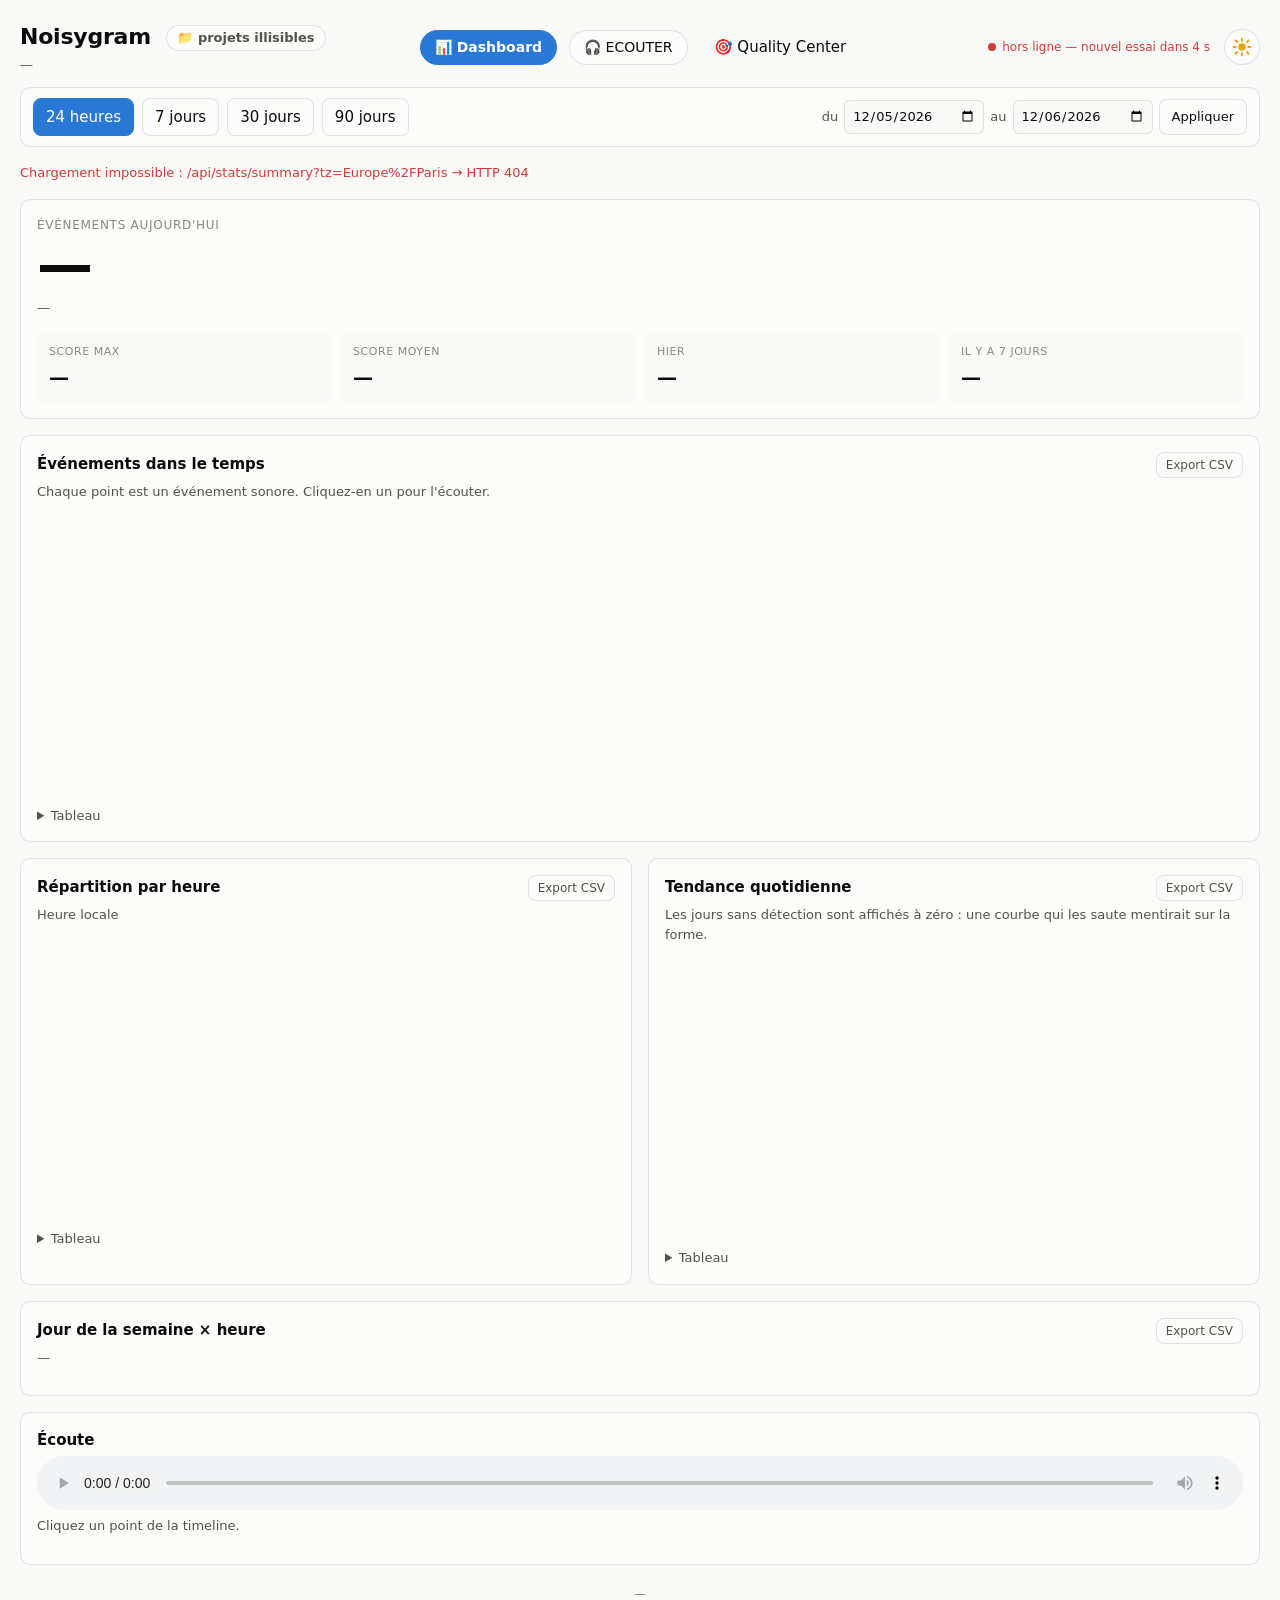
==== backend/static/dashboard/index.html @ 4a7345ee "fix(projets): le projet rejoint le titre, le bouton séparé disparaît Le libellé du bouton de la barr" ====
<!doctype html>
<html lang="fr">
<head>
<meta charset="utf-8">
<meta name="viewport" content="width=device-width, initial-scale=1">
<title>Noisygram — Dashboard</title>
<link rel="icon" type="image/svg+xml" href="data:image/svg+xml,%3Csvg xmlns='http://www.w3.org/2000/svg' viewBox='0 0 32 32'%3E%3Crect width='32' height='32' rx='6' fill='%232a78d6'/%3E%3Cpath d='M7 16v0m3-4v8m3-7v6m3-10v14m3-11v8m3-6v4m3-2v0' stroke='white' stroke-width='2.2' stroke-linecap='round'/%3E%3C/svg%3E">
<script>
  (function() {
    try {
      var p = new URLSearchParams(window.location.search).get('theme');
      var t = p || localStorage.getItem('noisygram.theme') || localStorage.getItem('aboigramme.theme');
      if (t) document.documentElement.dataset.theme = t;
    } catch (e) {}
  })();
</script>
<link rel="stylesheet" href="style.css?v=19">
</head>
<body>

<header>
  <div class="header-left">
    <h1>
      <a href="https://noisy.virtuaworld.org/dashboard/" class="titre-lien">Noisygram</a>
      <!-- Le projet courant vit DANS le titre, pas dans la barre de navigation.
           Il y était en bouton séparé, avec « Projet » comme texte de départ :
           le libellé ne devenait le vrai nom qu'à l'ouverture de la modale,
           donc la page changeait d'aspect après une simple visite. -->
      <button type="button" id="btn-projet" class="titre-projet"
              title="Changer de projet">📁 <span id="projet-courant">…</span></button>
    </h1>
    <p class="sub" id="header-sub">—</p>
  </div>
  <nav class="header-center">
    <span class="nav-item active" aria-current="page">📊 Dashboard</span>
    <!-- ⚠️ AUCUN lien vers la page du poste de terrain, et c'est une règle de
         sécurité, pas une question de goût : le nom d'hôte qui la sert doit
         rester privé et invisible depuis tout le site public. Un lien, même
         discret, suffit à le rendre découvrable — et c'est le seul des deux
         hôtes qui ne doit jamais l'être.

         Ce commentaire NE NOMME PAS cet hôte, délibérément : il se lit dans le
         source de cette page. Un test le vérifie (`static-wiring.test.js`,
         « aucune mention de l'hôte privé »), et il refusera aussi bien un lien
         qu'une simple phrase.

         Ne pas ajouter non plus de lien « relatif » vers /client/ : il
         viserait l'hôte de l'admin, qui répond 404 — un lien mort dirait
         simplement que la page existe ailleurs. -->
    <a href="https://noisy.virtuaworld.org/listen/" class="nav-item">🎧 ECOUTER</a>
    <button type="button" id="btn-qc" class="nav-item btn-qc" style="background:none;border:none;cursor:pointer;font:inherit;">🎯 Quality Center</button>
  </nav>
  <div class="header-right">
    <!-- Voyant d'actualisation. Le dashboard ne reçoit AUCUNE poussée du
         serveur : la capture et l'admin sont deux processus distincts qui ne
         partagent que la base, et les deux sites passent par un proxy. On
         interroge donc « quoi de neuf » à cadence courte — ce voyant dit où
         on en est, et le texte porte l'état en toutes lettres pour ne pas
         reposer sur la seule couleur. -->
    <span class="direct" id="direct" data-etat="attente" role="status" aria-live="polite">
      <span class="direct-dot" aria-hidden="true"></span>
      <span id="direct-texte">connexion…</span>
    </span>
    <button id="theme" type="button" class="btn-theme" title="Passer au mode sombre" aria-label="Passer au mode sombre">
      <svg class="icon-theme icon-sun" viewBox="0 0 24 24" width="20" height="20" fill="none" stroke="#e5a50a" stroke-width="2.2" stroke-linecap="round" stroke-linejoin="round">
        <circle cx="12" cy="12" r="4.5" fill="#e5a50a" stroke="none"/>
        <line x1="12" y1="2" x2="12" y2="4.5"/>
        <line x1="12" y1="19.5" x2="12" y2="22"/>
        <line x1="4.22" y1="4.22" x2="5.99" y2="5.99"/>
        <line x1="18.01" y1="18.01" x2="19.78" y2="19.78"/>
        <line x1="2" y1="12" x2="4.5" y2="12"/>
        <line x1="19.5" y1="12" x2="22" y2="12"/>
        <line x1="4.22" y1="19.78" x2="5.99" y2="18.01"/>
        <line x1="18.01" y1="5.99" x2="19.78" y2="4.22"/>
      </svg>
    </button>
  </div>
</header>

<main>
  <!-- UNE SEULE rangée de filtres, au-dessus de tout ce qu'elle porte. Des
       filtres par carte obligeraient à comparer des vues qui ne portent pas
       sur la même tranche de données. -->
  <section class="filters" role="group" aria-label="Période">
    <button type="button" data-range="24" class="active">24 heures</button>
    <button type="button" data-range="168">7 jours</button>
    <button type="button" data-range="720">30 jours</button>
    <button type="button" data-range="2160">90 jours</button>
    <label class="custom">
      du <input type="date" id="from"> au <input type="date" id="to">
      <button type="button" id="apply">Appliquer</button>
    </label>
  </section>

  <p class="status" id="status">Chargement…</p>

  <!-- Le chiffre héros. Une barre unique pour « événements du jour » serait un
       anti-pattern : le nombre EST le graphique. -->
  <section class="card hero">
    <p class="hero-label">Événements aujourd'hui</p>
    <p class="hero-number" id="hero">—</p>
    <p class="hero-sub" id="hero-sub">—</p>
    <div class="tiles">
      <div class="tile"><span class="tile-label">Score max</span><span class="tile-value" id="t-max">—</span></div>
      <div class="tile"><span class="tile-label">Score moyen</span><span class="tile-value" id="t-mean">—</span></div>
      <div class="tile"><span class="tile-label">Hier</span><span class="tile-value" id="t-prev">—</span></div>
      <div class="tile"><span class="tile-label">Il y a 7 jours</span><span class="tile-value" id="t-week">—</span></div>
    </div>
  </section>

  <section class="card card-wide">
    <div class="card-head">
      <h2>Événements dans le temps</h2>
      <button type="button" class="export" data-export="timeline">Export CSV</button>
    </div>
    <p class="card-sub">Chaque point est un événement sonore. Cliquez-en un pour l'écouter.</p>
    <div class="plot" id="wrap-timeline">
      <canvas id="timeline" aria-label="Score de chaque événement dans le temps"></canvas>
    </div>
    <p class="empty" id="empty-timeline" hidden>Aucun événement sur cette période.</p>
    <details><summary>Tableau</summary><div class="table-scroll"><table id="table-timeline"></table></div></details>
  </section>

  <section class="card">
    <div class="card-head">
      <h2>Répartition par heure</h2>
      <button type="button" class="export" data-export="histogram">Export CSV</button>
    </div>
    <p class="card-sub" id="sub-histogram">Heure locale</p>
    <div class="plot"><canvas id="histogram" aria-label="Nombre d'événements par heure"></canvas></div>
    <p class="empty" id="empty-histogram" hidden>Aucun événement sur cette période.</p>
    <details><summary>Tableau</summary><div class="table-scroll"><table id="table-histogram"></table></div></details>
  </section>

  <section class="card">
    <div class="card-head">
      <h2>Tendance quotidienne</h2>
      <button type="button" class="export" data-export="daily">Export CSV</button>
    </div>
    <p class="card-sub">Les jours sans détection sont affichés à zéro : une courbe qui les saute mentirait sur la forme.</p>
    <div class="plot"><canvas id="daily" aria-label="Nombre d'événements par jour"></canvas></div>
    <p class="empty" id="empty-daily" hidden>Aucune donnée sur cette période.</p>
    <details><summary>Tableau</summary><div class="table-scroll"><table id="table-daily"></table></div></details>
  </section>

  <section class="card card-wide">
    <div class="card-head">
      <h2>Jour de la semaine × heure</h2>
      <button type="button" class="export" data-export="heatmap">Export CSV</button>
    </div>
    <p class="card-sub" id="sub-heatmap">—</p>
    <!-- Une <table> et non un plugin de matrice : accessible par construction,
         elle double comme vue tableau, et elle évite une dépendance. -->
    <div class="table-scroll"><table class="heatmap" id="heatmap"></table></div>
  </section>

  <section class="card card-wide">
    <div class="card-head">
      <h2>Écoute</h2>
      <!-- Ce bouton est MASQUÉ au chargement et révélé par le clic sur un
           point : tant qu'on ne sait pas à quelle rafale appartient
           l'événement, il n'y a rien à annoncer. Il est écrit ici et non créé
           par dashboard.js parce qu'un .js est mis en cache quatre heures
           alors que ce fichier-ci ne l'est pas — un bouton fabriqué par le JS
           n'apparaîtrait pas, et un bouton présent mais non câblé serait un
           bouton mort qui a l'air vivant. -->
      <button type="button" id="rafale" hidden>Écouter toute la rafale</button>
      <button type="button" id="marquer-faux" class="btn-danger" hidden style="margin-left: 8px;">❌ Marquer comme faux</button>
    </div>
    <audio id="player" controls preload="none"></audio>
    <p class="card-sub" id="player-sub">Cliquez un point de la timeline.</p>
    <p class="card-sub" id="rafale-etat" hidden>—</p>
  </section>

  <dialog id="modal-qc" aria-labelledby="qc-titre">
    <div class="modale-boite">
      <header class="modale-tete">
        <h2 id="qc-titre">🎯 Quality Center — Contrôle Acoustique &amp; Calibrage</h2>
        <button type="button" id="qc-fermer" class="modale-croix" aria-label="Fermer">&times;</button>
      </header>

      <div class="qc-grid-container">
        <!-- Colonne Gauche : Grille de seuils par durée -->
        <section class="qc-panel">
          <h3 class="qc-panel-title">
            <span>Seuils requis par durée</span>
            <span class="qc-badge-status" id="qc-service-status">QC Actif</span>
          </h3>
          <p class="card-sub" style="margin: 0 0 8px;">
            Similarité minimale (%) exigée contre la référence acoustique selon la durée du son.
          </p>

          <div class="table-scroll" style="max-height: 380px;">
            <table class="qc-thresholds-table">
              <thead>
                <tr>
                  <th>Tranche de durée</th>
                  <th style="text-align:right;">Seuil (%)</th>
                </tr>
              </thead>
              <tbody id="qc-seuils-corps">
                <!-- Rempli dynamiquement -->
              </tbody>
            </table>
          </div>

          <div style="display:flex; align-items:center; justify-content:space-between; margin-top:10px;">
            <button type="button" id="qc-sauver-seuils" class="btn-primary">Enregistrer les seuils</button>
            <span id="qc-statut-seuils" class="card-sub" style="margin:0;"></span>
          </div>
        </section>

        <!-- Colonne Droite : Échantillons de référence & candidats (Onglets) -->
        <section class="qc-panel">
          <div class="qc-tabs-bar" role="tablist" aria-label="Gestion des références acoustiques">
            <button type="button" id="qc-tab-candidats" class="qc-tab-btn active" role="tab" aria-selected="true">
              <span>🎯 Candidats YAMNet</span>
              <span class="qc-tab-badge" id="qc-candidats-count">0</span>
            </button>
            <button type="button" id="qc-tab-bestof" class="qc-tab-btn" role="tab" aria-selected="false">
              <span>⭐ Best-of Références</span>
              <span class="qc-tab-badge qc-badge-gold" id="qc-bestof-count">0</span>
            </button>
            <span class="qc-badge-ref" id="qc-ref-count" hidden>1 active</span>
          </div>

          <audio id="qc-player" controls preload="none" style="width: 100%; margin-bottom: 4px;"></audio>
          <p class="card-sub" id="qc-player-sub" style="margin: 0 0 6px;">Cliquez ▶ pour écouter.</p>

          <!-- Onglet 1 : Candidats YAMNet -->
          <div id="qc-vue-candidats" class="qc-tab-content">
            <p class="card-sub" style="margin: 0 0 8px;">
              Les candidats YAMNet et leurs extraits au Best-of :
            </p>
            <div class="table-scroll" style="max-height: 320px; overflow-y: auto;">
              <table id="qc-table-candidats" class="qc-candidates-table">
                <thead>
                  <tr>
                    <th style="width: 32px;"></th>
                    <th>N°</th>
                    <th>Quand</th>
                    <th>Durée</th>
                    <th>Score QC</th>
                    <th style="width: 70px; text-align: center;">Extraits</th>
                    <th style="width: 70px; text-align: right;"></th>
                  </tr>
                </thead>
                <tbody id="qc-candidats-corps">
                  <!-- Rempli dynamiquement -->
                </tbody>
              </table>
            </div>
          </div>

          <!-- Onglet 2 : Catalogue Best-of Références -->
          <div id="qc-vue-bestof" class="qc-tab-content" hidden>
            <div style="display:flex; justify-content:space-between; align-items:center; margin-bottom: 6px;">
              <p class="card-sub" style="margin: 0;">
                Extraits nets actifs (avec <code>reference.wav</code> de base) :
              </p>
              <button type="button" id="qc-rebuild-btn" class="btn-primary" style="padding: 3px 10px; font-size: 11px;">Reconstruire</button>
            </div>
            <div class="table-scroll" style="max-height: 320px; overflow-y: auto;">
              <table id="qc-table-bestof" class="qc-candidates-table">
                <thead>
                  <tr>
                    <th style="width: 32px;"></th>
                    <th>Source</th>
                    <th>Intervalle</th>
                    <th>Durée</th>
                    <th>Son / Score</th>
                    <th style="width: 44px; text-align: center;"></th>
                  </tr>
                </thead>
                <tbody id="qc-bestof-corps">
                  <!-- Rempli dynamiquement -->
                </tbody>
              </table>
            </div>
            <p class="empty" id="qc-bestof-vide" hidden>Aucun extrait fin sélectionné pour l'instant.</p>
          </div>
        </section>
      </div>

      <footer class="modale-pied">
        <span class="card-sub" id="qc-footer-info">Microservice QC : comparaison d'empreintes acoustiques YAMNet (1024-d).</span>
      </footer>
    </div>
  </dialog>
</main>

<footer>
  <p id="footer-info">—</p>
</footer>

<!-- Modale Projet. Un `<dialog>` natif, comme le Quality Center : Échap, piège
     de focus et inertie de l'arrière-plan sans une ligne de JavaScript.

     ⚠️ VOIR et SURVEILLER sont deux gestes distincts : consulter un projet
     bascule la vue instantanément, l'activer change ce que la CAPTURE
     surveille et exige un redémarrage (l'Interpreter LiteRT n'est pas
     thread-safe). -->
<dialog id="projet" aria-labelledby="projet-titre">
  <div class="modale-boite">
    <header class="modale-tete">
      <h2 id="projet-titre">📁 Projets</h2>
      <button type="button" id="projet-fermer" class="modale-croix" aria-label="Fermer">&times;</button>
    </header>
    <div class="projet-corps" id="projet-corps"></div>
    <footer class="modale-pied">
      <p class="card-sub" id="projet-note" hidden></p>
      <button type="button" id="projet-nouveau">Nouveau projet</button>
      <button type="button" id="projet-retour" hidden>Retour</button>
    </footer>
  </div>
</dialog>

<script src="/vendor/chart.umd.min.js"></script>
<script src="dashboard.js?v=24"></script>
</body>
</html>
---- backend/static/dashboard/style.css ----
/* Noisygram — dashboard.
 *
 * Les valeurs sombres sont déclarées DEUX FOIS, volontairement :
 *   • sous la requête média, pour suivre le réglage du système ;
 *   • sous [data-theme="dark"], pour que le bouton gagne.
 * Le garde `:where(:not([data-theme="light"]))` permet à un choix « clair »
 * de battre un système en sombre. Une seule des deux portées donnerait un
 * thème qui ne se laisse pas contredire.
 *
 * Aucune couleur codée en dur dans le JS : les canvas relisent ces variables.
 */

:root {
  color-scheme: light;

  --plane:    #f9f9f7;
  --surface:  #fcfcfb;
  --ink:      #0b0b0b;
  --ink-2:    #52514e;
  --muted:    #898781;
  --grid:     #e1e0d9;
  --axis:     #c3c2b7;
  --border:   rgba(11, 11, 11, 0.10);

  --series:   #2a78d6;
  --accent:   #2a78d6;
  --danger:   #d03b3b;
  --warn:     #8a5a00;

  /* Rampe séquentielle, UNE SEULE teinte, du plus proche du fond (1) au plus
     soutenu (6). Jamais d'arc-en-ciel : il n'encode aucune magnitude. */
  --seq-1: #cde2fb;
  --seq-2: #9ec5f4;
  --seq-3: #6da7ec;
  --seq-4: #3987e5;
  --seq-5: #256abf;
  --seq-6: #104281;

  --radius: 10px;
  --mono: ui-monospace, SFMono-Regular, "SF Mono", Menlo, Consolas, monospace;
}

@media (prefers-color-scheme: dark) {
  :root:where(:not([data-theme="light"])) {
    color-scheme: dark;
    --plane:   #0d0d0d;
    --surface: #1a1a19;
    --ink:     #ffffff;
    --ink-2:   #c3c2b7;
    --muted:   #898781;
    --grid:    #2c2c2a;
    --axis:    #383835;
    --border:  rgba(255, 255, 255, 0.10);
    --series:  #3987e5;
    --accent:  #3987e5;
    --danger:  #e66767;
    --warn:    #d8a94a;
    /* La rampe s'INVERSE : sur fond sombre, « proche de zéro » doit être
       proche du fond, donc sombre. Ce n'est pas un Flip automatique du clair,
       c'est un jeu d'étapes choisi pour cette surface. */
    --seq-1: #184f95;
    --seq-2: #256abf;
    --seq-3: #3987e5;
    --seq-4: #6da7ec;
    --seq-5: #9ec5f4;
    --seq-6: #cde2fb;
  }
}

:root[data-theme="dark"] {
  color-scheme: dark;
  --plane:   #0d0d0d;
  --surface: #1a1a19;
  --ink:     #ffffff;
  --ink-2:   #c3c2b7;
  --muted:   #898781;
  --grid:    #2c2c2a;
  --axis:    #383835;
  --border:  rgba(255, 255, 255, 0.10);
  --series:  #3987e5;
  --accent:  #3987e5;
  --danger:  #e66767;
  --warn:    #d8a94a;
  --seq-1: #184f95;
  --seq-2: #256abf;
  --seq-3: #3987e5;
  --seq-4: #6da7ec;
  --seq-5: #9ec5f4;
  --seq-6: #cde2fb;
}

* { box-sizing: border-box; }

body {
  margin: 0;
  padding: 0 20px 48px;
  background: var(--plane);
  color: var(--ink);
  font: 15px/1.5 system-ui, -apple-system, "Segoe UI", Roboto, sans-serif;
  width: 100%;
}

header {
  width: 100%;
  margin: 0;
  padding: 20px 0 12px;
  display: flex;
  align-items: center;
  justify-content: space-between;
  gap: 16px;
}

.header-left {
  display: flex;
  flex-direction: column;
  flex: 1;
  min-width: 0;
}

.header-center {
  display: flex;
  align-items: center;
  justify-content: center;
  gap: 12px;
  flex: 0 0 auto;
}

.header-right {
  display: flex;
  align-items: center;
  justify-content: flex-end;
  gap: 14px;
  flex: 1;
}

.nav-item {
  display: inline-flex;
  align-items: center;
  gap: 8px;
  font-size: 14px;
  font-weight: 500;
  text-decoration: none;
  color: var(--ink);
  padding: 6px 14px;
  border-radius: 20px;
  background: var(--surface);
  border: 1px solid var(--border);
  transition: all 0.15s ease;
}
.nav-item:hover {
  border-color: var(--accent);
  color: var(--accent);
  text-decoration: none;
}
.nav-item.active {
  background: var(--accent);
  border-color: var(--accent);
  color: #ffffff;
  font-weight: 600;
}

@media (max-width: 768px) {
  header {
    flex-wrap: wrap;
  }
  .header-left { order: 1; flex: 1 1 auto; }
  .header-right { order: 2; flex: 0 0 auto; }
  .header-center { order: 3; width: 100%; margin-top: 8px; justify-content: center; }
}

h1 { margin: 0; font-size: 22px; letter-spacing: -0.01em; }
h1 a { color: inherit; text-decoration: none; }
h1 a:hover { color: var(--accent); }
h2 { margin: 0 0 4px; font-size: 15px; font-weight: 600; }
.sub { margin: 2px 0 0; color: var(--ink-2); font-size: 13px; }

button {
  font: inherit;
  color: var(--ink);
  background: var(--surface);
  border: 1px solid var(--border);
  border-radius: 8px;
  padding: 7px 12px;
  cursor: pointer;
}
button:hover { border-color: var(--axis); }
button.active { background: var(--accent); border-color: var(--accent); color: #fff; }

button#theme, .btn-theme {
  width: 36px;
  height: 36px;
  min-width: 36px;
  min-height: 36px;
  border-radius: 50%;
  display: inline-flex;
  align-items: center;
  justify-content: center;
  padding: 0;
  cursor: pointer;
  background: var(--surface);
  border: 1px solid var(--border);
  color: var(--ink);
  transition: background 0.15s ease, border-color 0.15s ease, transform 0.1s ease;
  flex-shrink: 0;
}
button#theme:hover, .btn-theme:hover {
  border-color: var(--accent);
  background: var(--plane);
}
button#theme:active, .btn-theme:active {
  transform: scale(0.94);
}
.icon-theme {
  display: block;
  pointer-events: none;
}

main { width: 100%; margin: 0; display: grid; gap: 16px; }

@media (min-width: 1100px) {
  main {
    grid-template-columns: 1fr 1fr;
  }
  .filters, .status, .hero, .card-wide {
    grid-column: 1 / -1;
  }
}

/* --------------------------------------------------------------- filtres */

.filters {
  display: flex; flex-wrap: wrap; align-items: center; gap: 8px;
  padding: 10px 12px;
  background: var(--surface);
  border: 1px solid var(--border);
  border-radius: var(--radius);
}
.custom { display: flex; align-items: center; gap: 6px; margin-left: auto;
          color: var(--ink-2); font-size: 13px; }
.custom input {
  font: inherit; font-size: 13px; color: var(--ink);
  background: var(--plane); border: 1px solid var(--border);
  border-radius: 6px; padding: 5px 7px;
}

.status { margin: 0; font-size: 13px; color: var(--ink-2); }
.status--error { color: var(--danger); }

/* ----------------------------------------------------------------- cartes */

.card {
  background: var(--surface);
  border: 1px solid var(--border);
  border-radius: var(--radius);
  padding: 16px;
  transition: opacity 140ms ease;
}
.card-sub { margin: 0 0 12px; font-size: 13px; color: var(--ink-2); }

/* Titre à gauche, export CSV à droite, alignés sur la ligne de base : le
   bouton est un accessoire du titre, il ne doit pas créer sa propre ligne. */
.card-head {
  display: flex;
  align-items: baseline;
  justify-content: space-between;
  gap: 12px;
  margin: 0 0 4px;
}
.card-head h2 { margin: 0; }
button.export { padding: 3px 9px; font-size: 12px; color: var(--ink-2); }
button.export:hover { color: var(--ink); }

/* -------------------------------------------------------- actualisation */

/* Le voyant d'actualisation. Comme les pastilles de la page de capture : un
   point coloré ET un texte. La couleur seule serait illisible pour un
   daltonien et ambiguë sur une capture d'écran. */
.direct {
  display: inline-flex;
  align-items: center;
  gap: 6px;
  font-size: 12px;
  color: var(--ink-2);
  white-space: nowrap;
}
.direct-dot {
  width: 8px;
  height: 8px;
  border-radius: 50%;
  background: var(--muted);
  flex: none;
}
.direct[data-etat="direct"] .direct-dot,
.direct[data-etat="nouveau"] .direct-dot { background: var(--accent); }
.direct[data-etat="erreur"] { color: var(--danger); }
.direct[data-etat="erreur"] .direct-dot { background: var(--danger); }
.direct[data-etat="pause"] { color: var(--muted); }

/* Deux pulsations à l'arrivée d'un événement : assez pour attirer l'œil,
   assez court pour ne pas clignoter en permanence un soir d'événements. */
@media (prefers-reduced-motion: no-preference) {
  .direct[data-etat="nouveau"] .direct-dot { animation: direct-pouls 700ms ease-out 2; }
}
@keyframes direct-pouls {
  from { box-shadow: 0 0 0 0 var(--accent); }
  to   { box-shadow: 0 0 0 7px transparent; }
}

/* Pas de squelette au rechargement : on garde le rendu précédent, simplement
   en retrait. Un squelette ferait sauter la mise en page à chaque filtre. */
body[data-loading="oui"] .card { opacity: 0.55; }

/* Le chiffre héros. Chiffres PROPORTIONNELS : tabular-nums à cette taille fait
   paraître « 121 » distendu. tabular-nums est réservé aux colonnes qui doivent
   s'aligner verticalement (tableaux, graduations). */
.hero-label { margin: 0; font-size: 12px; text-transform: uppercase;
              letter-spacing: 0.06em; color: var(--muted); }
.hero-number { margin: 2px 0 0; font-size: 56px; font-weight: 600; line-height: 1.05; }
.hero-sub { margin: 4px 0 16px; font-size: 13px; color: var(--ink-2); }

.tiles { display: grid; grid-template-columns: repeat(auto-fit, minmax(120px, 1fr)); gap: 10px; }
.tile {
  display: flex; flex-direction: column; gap: 2px;
  padding: 10px 12px; background: var(--plane); border-radius: 8px;
}
.tile-label { font-size: 11px; text-transform: uppercase;
              letter-spacing: 0.05em; color: var(--muted); }
.tile-value { font-size: 20px; font-weight: 600; }

/* -------------------------------------------------------------- graphiques */

/* La hauteur inclut la bande des étiquettes de l'axe : trop juste, la carte
   se doterait d'une barre de défilement interne pour deux malheureux pixels. */
.plot { position: relative; height: 280px; }
.plot canvas { width: 100% !important; height: 100% !important; }

.empty {
  margin: 0; padding: 32px 12px; text-align: center;
  color: var(--muted); font-size: 14px;
  border: 1px dashed var(--axis); border-radius: 8px;
}

/* --------------------------------------------------------------- tableaux */

details { margin-top: 12px; }
summary { cursor: pointer; font-size: 13px; color: var(--ink-2); }
summary:hover { color: var(--ink); }
.table-scroll { overflow-x: auto; margin-top: 8px; }

table { border-collapse: collapse; width: 100%; font-size: 13px; }
th, td { padding: 4px 8px; text-align: right; border-bottom: 1px solid var(--grid); }
thead th { color: var(--muted); font-weight: 600; font-size: 11px;
           text-transform: uppercase; letter-spacing: 0.04em; }
tbody th { text-align: left; font-weight: 500; }
/* tabular-nums ICI, et pas sur le chiffre héros : ces colonnes doivent
   s'aligner verticalement. */
tbody td, thead th { font-variant-numeric: tabular-nums; }
tbody tr:last-child th, tbody tr:last-child td { border-bottom: none; }

button.lien {
  border: none; background: none; padding: 0;
  color: var(--accent); text-decoration: underline; font-size: 13px;
}

.th-play, .td-play {
  width: 36px;
  min-width: 36px;
  max-width: 44px;
  padding-left: 8px;
  padding-right: 2px;
  text-align: center;
}

.btn-play-row {
  display: inline-flex;
  align-items: center;
  justify-content: center;
  width: 24px;
  height: 24px;
  min-width: 24px;
  min-height: 24px;
  padding: 0;
  border-radius: 50%;
  background: var(--surface);
  border: 1px solid var(--border);
  color: #22c55e;
  cursor: pointer;
  transition: all 0.15s ease;
  flex-shrink: 0;
}

.btn-play-row:hover {
  background: #22c55e;
  color: #fff;
  border-color: #22c55e;
  transform: scale(1.12);
}

.btn-play-row.en-lecture {
  background: #22c55e;
  color: #fff;
  border-color: #22c55e;
  box-shadow: 0 0 0 3px rgba(34, 197, 94, 0.3);
}

.btn-play-row svg {
  display: block;
  pointer-events: none;
}

#table-timeline tr {
  cursor: pointer;
  transition: background 0.12s ease;
}

#table-timeline tr:hover {
  background: var(--plane);
}

#table-timeline tr.ligne-en-lecture {
  background: rgba(34, 197, 94, 0.18) !important;
  box-shadow: inset 4px 0 0 #22c55e;
}

/* ---------------------------------------------------------------- heatmap */

.heatmap { font-size: 12px; }
.heatmap th, .heatmap td {
  text-align: center; padding: 3px 5px;
  border-bottom: 1px solid transparent;
  font-variant-numeric: tabular-nums;
}
.heatmap thead th { font-size: 10px; }
.heatmap tbody th { text-align: left; white-space: nowrap; padding-right: 10px; }
.heatmap td { border-radius: 3px; min-width: 22px; }
.heatmap .total { font-weight: 600; padding-left: 10px; color: var(--ink-2); }

.sr-only {
  position: absolute; width: 1px; height: 1px; padding: 0; margin: -1px;
  overflow: hidden; clip: rect(0, 0, 0, 0); white-space: nowrap; border: 0;
}

audio { width: 100%; }

footer { width: 100%; margin: 20px auto 0; text-align: center; }
footer p { margin: 0; font-size: 12px; color: var(--muted); }

@media (prefers-reduced-motion: reduce) {
  * { transition: none !important; animation: none !important; }
}

/* ------------------------------------------------------------- Quality Center & Modale */

dialog#modal-qc {
  padding: 0;
  border: 1px solid var(--border);
  border-radius: var(--radius);
  background: var(--surface);
  color: var(--ink);
  width: min(1300px, 95vw);
  max-height: 88vh;
  box-shadow: 0 18px 48px rgba(0, 0, 0, 0.35);
}

dialog#modal-qc::backdrop {
  background: rgba(0, 0, 0, 0.45);
  backdrop-filter: blur(2px);
}

.modale-boite {
  display: flex;
  flex-direction: column;
  gap: 12px;
  padding: 18px 20px 16px;
  max-height: 88vh;
  overflow-y: auto;
}

.modale-tete {
  display: flex;
  align-items: center;
  gap: 12px;
  margin: 0;
}

.modale-tete h2 {
  margin: 0;
  margin-right: auto;
  font-size: 17px;
}

.modale-croix {
  flex: none;
  width: 32px;
  height: 32px;
  padding: 0;
  font-size: 20px;
  line-height: 1;
  color: var(--ink-2);
  background: transparent;
  border: 1px solid var(--border);
  border-radius: 8px;
  cursor: pointer;
}

.modale-croix:hover {
  border-color: var(--danger);
  color: var(--danger);
}

.modale-pied {
  display: flex;
  flex-wrap: wrap;
  align-items: center;
  gap: 12px;
  padding-top: 12px;
  border-top: 1px solid var(--border);
}

.qc-grid-container {
  display: grid;
  grid-template-columns: 360px 1fr;
  gap: 20px;
  min-height: 380px;
}

@media (max-width: 900px) {
  .qc-grid-container {
    grid-template-columns: 1fr;
  }
}

.qc-panel {
  display: flex;
  flex-direction: column;
  gap: 10px;
  background: var(--plane);
  border: 1px solid var(--border);
  border-radius: var(--radius);
  padding: 14px;
}

.qc-panel-title {
  font-size: 15px;
  font-weight: 600;
  margin: 0;
  color: var(--ink);
  display: flex;
  align-items: center;
  justify-content: space-between;
}

.qc-thresholds-table {
  width: 100%;
  border-collapse: collapse;
  font-size: 13px;
}

.qc-thresholds-table th,
.qc-thresholds-table td {
  padding: 6px 8px;
  border-bottom: 1px solid var(--border);
}

.qc-input-thresh {
  width: 60px;
  padding: 4px 6px;
  font: inherit;
  font-size: 13px;
  background: var(--surface);
  color: var(--ink);
  border: 1px solid var(--border);
  border-radius: 4px;
  text-align: right;
}

.qc-badge-ref {
  display: inline-block;
  padding: 2px 8px;
  border-radius: 4px;
  font-size: 11px;
  font-weight: 600;
  background: color-mix(in srgb, var(--series) 18%, transparent);
  color: var(--series);
}

.qc-badge-status {
  display: inline-block;
  padding: 2px 8px;
  border-radius: 4px;
  font-size: 11px;
  font-weight: 600;
  background: color-mix(in srgb, #22c55e 18%, transparent);
  color: #22c55e;
}

.btn-primary {
  background: var(--series);
  color: #fff;
  border: 1px solid var(--series);
  border-radius: 6px;
  font-size: 13px;
  padding: 6px 12px;
  cursor: pointer;
  transition: all 0.15s ease;
}

.btn-primary:hover {
  filter: brightness(1.1);
}

.btn-danger {
  background: color-mix(in srgb, var(--danger) 14%, transparent);
  color: var(--danger);
  border: 1px solid color-mix(in srgb, var(--danger) 30%, transparent);
  padding: 3px 8px;
  border-radius: 6px;
  font-size: 12px;
  cursor: pointer;
  transition: all 0.15s ease;
}

.btn-danger:hover {
  background: var(--danger);
  color: #fff;
}

.btn-qc {
  transition: opacity 0.15s ease;
}

.btn-qc:hover {
  opacity: 0.8;
}

.qc-candidates-table {
  width: 100%;
  border-collapse: collapse;
}

.qc-candidates-table th,
.qc-candidates-table td {
  padding: 6px 8px;
  border-bottom: 1px solid var(--border);
  text-align: left;
}

.qc-candidates-table tr:hover {
  background: var(--surface);
}

.qc-candidates-table tr.row-ref {
  background: color-mix(in srgb, var(--series) 8%, transparent);
}

/* QC Tabs */
.qc-tabs-bar {
  display: flex;
  align-items: center;
  gap: 8px;
  border-bottom: 1px solid var(--border);
  padding-bottom: 6px;
  margin-bottom: 8px;
}

.qc-tab-btn {
  display: inline-flex;
  align-items: center;
  gap: 6px;
  background: transparent;
  border: 1px solid transparent;
  border-radius: 6px;
  padding: 5px 10px;
  font: inherit;
  font-size: 13px;
  font-weight: 500;
  color: var(--ink-2);
  cursor: pointer;
  transition: all 0.15s ease;
}

.qc-tab-btn:hover {
  color: var(--ink);
  background: var(--surface);
}

.qc-tab-btn.active {
  color: var(--ink);
  background: var(--surface);
  border-color: var(--border);
  font-weight: 600;
  box-shadow: 0 1px 3px rgba(0, 0, 0, 0.08);
}

.qc-tab-badge {
  display: inline-block;
  font-size: 11px;
  padding: 1px 6px;
  border-radius: 10px;
  background: var(--plane);
  border: 1px solid var(--border);
}

.qc-badge-gold {
  background: color-mix(in srgb, #eab308 18%, transparent);
  color: #ca8a04;
  border-color: color-mix(in srgb, #eab308 30%, transparent);
}

.btn-analyser-qc {
  display: inline-flex;
  align-items: center;
  gap: 4px;
  padding: 3px 7px;
  font-size: 11px;
  font-weight: 500;
  border-radius: 5px;
  background: var(--surface);
  color: var(--ink);
  border: 1px solid var(--border);
  cursor: pointer;
  transition: all 0.15s ease;
}

.btn-analyser-qc:hover {
  background: color-mix(in srgb, var(--accent, var(--series)) 15%, transparent);
  border-color: var(--accent, var(--series));
  color: var(--accent, var(--series));
}

.btn-delete-snippet {
  background: transparent;
  border: none;
  color: var(--danger);
  cursor: pointer;
  padding: 3px 6px;
  border-radius: 4px;
  font-size: 13px;
  transition: background 0.15s ease;
}

.btn-delete-snippet:hover {
  background: color-mix(in srgb, var(--danger) 15%, transparent);
}

.badge-snippet-count {
  display: inline-block;
  font-size: 11px;
  padding: 1px 6px;
  border-radius: 8px;
  background: color-mix(in srgb, #ca8a04 15%, transparent);
  color: #ca8a04;
  font-weight: 600;
}

/* -------------------------------------------------------- modale projet
   ⚠️ Ce fichier n'a ni `--surface-2`, ni `--warn`, ni `--radius` : on
   n'emploie que les variables qui existent ici. Une variable absente rend la
   déclaration invalide et retombe sur transparent — sans erreur nulle part. */

dialog#projet {
  width: min(680px, 94vw);
}

.projet-corps {
  display: flex;
  flex-direction: column;
  gap: 10px;
  padding: 14px 16px;
  overflow-y: auto;
  max-height: 62vh;
}

.projet-carte {
  border: 1px solid var(--border);
  border-radius: 10px;
  padding: 10px 12px;
  background: var(--surface);
}

/* Le projet surveillé se distingue par une BORDURE et un badge TEXTE, pas
   seulement par une teinte : la couleur seule ne suffit pas à signaler. */
.projet-carte--actif {
  border-color: var(--accent);
  background: color-mix(in srgb, var(--accent) 7%, transparent);
}

.projet-tete {
  display: flex;
  align-items: center;
  gap: 10px;
  flex-wrap: wrap;
}

.projet-badge {
  font-size: 11px;
  padding: 1px 8px;
  border-radius: 8px;
  border: 1px solid var(--accent);
  color: var(--accent);
  font-weight: 600;
}

.projet-carte .card-sub {
  margin: 4px 0 0;
}

.projet-actions {
  display: flex;
  gap: 8px;
  margin-top: 8px;
  flex-wrap: wrap;
}

.projet-actions button,
dialog#projet .modale-pied button {
  font: inherit;
  padding: 4px 12px;
  border: 1px solid var(--border);
  border-radius: 6px;
  background: var(--surface);
  color: var(--ink-2);
  cursor: pointer;
}

.projet-actions button:hover {
  border-color: var(--accent);
  color: var(--accent);
}

.projet-champ {
  display: flex;
  flex-direction: column;
  gap: 3px;
  color: var(--muted);
  font-size: 12px;
}

.projet-champ input {
  font: inherit;
  padding: 5px 8px;
  border: 1px solid var(--border);
  border-radius: 6px;
  background: var(--surface);
  color: var(--ink);
}

.projet-classes {
  display: flex;
  flex-direction: column;
  gap: 2px;
  max-height: 30vh;
  overflow-y: auto;
  border-top: 1px solid var(--border);
  padding-top: 6px;
}

.projet-classe {
  display: flex;
  align-items: center;
  gap: 6px;
  padding: 2px 4px;
  border-radius: 4px;
  cursor: pointer;
}

.projet-classe:hover {
  background: var(--plane);
}

.projet-classe input {
  accent-color: var(--accent);
  cursor: pointer;
}

/* Le message de pied dit l'état en toutes lettres ; la couleur le souligne. */
#projet-note.ok {
  color: var(--accent);
}

#projet-note.avert {
  color: var(--danger);
  font-weight: 600;
}

dialog#projet .modale-pied {
  gap: 10px;
  flex-wrap: wrap;
}

dialog#projet .modale-pied button.btn-primary {
  border-color: var(--accent);
  background: var(--accent);
  color: var(--surface);
  font-weight: 600;
}

/* Le projet courant, en pastille DANS le titre. Cliquable — c'est ce qui ouvre
   la modale — mais discret : il informe avant d'inviter.
   Il vivait avant dans la barre de navigation, avec « Projet » comme texte de
   départ : le libellé ne devenait le vrai nom qu'à l'ouverture de la modale,
   donc la page changeait d'aspect après une simple visite. */
.titre-projet {
  font: inherit;
  font-size: 13px;
  font-weight: 600;
  margin-left: 8px;
  padding: 2px 10px;
  border: 1px solid var(--border);
  border-radius: 999px;
  background: var(--surface);
  color: var(--ink-2);
  cursor: pointer;
  vertical-align: middle;
}

.titre-projet:hover,
.titre-projet:focus-visible {
  border-color: var(--accent);
  color: var(--accent);
}

/* Consulter un projet que la capture NE surveille PAS. Le texte le dit — «
   (consultation) » est ajouté par le CSS — et la bordure passe en pointillés :
   la couleur seule ne suffirait pas à signaler, et se tromper de projet ferait
   lire un ancien relevé comme la campagne en cours. */
.titre-projet--consulte {
  border-style: dashed;
  border-color: var(--warn);
  color: var(--warn);
}

.titre-projet--consulte::after {
  content: ' (consultation)';
  font-weight: 400;
}
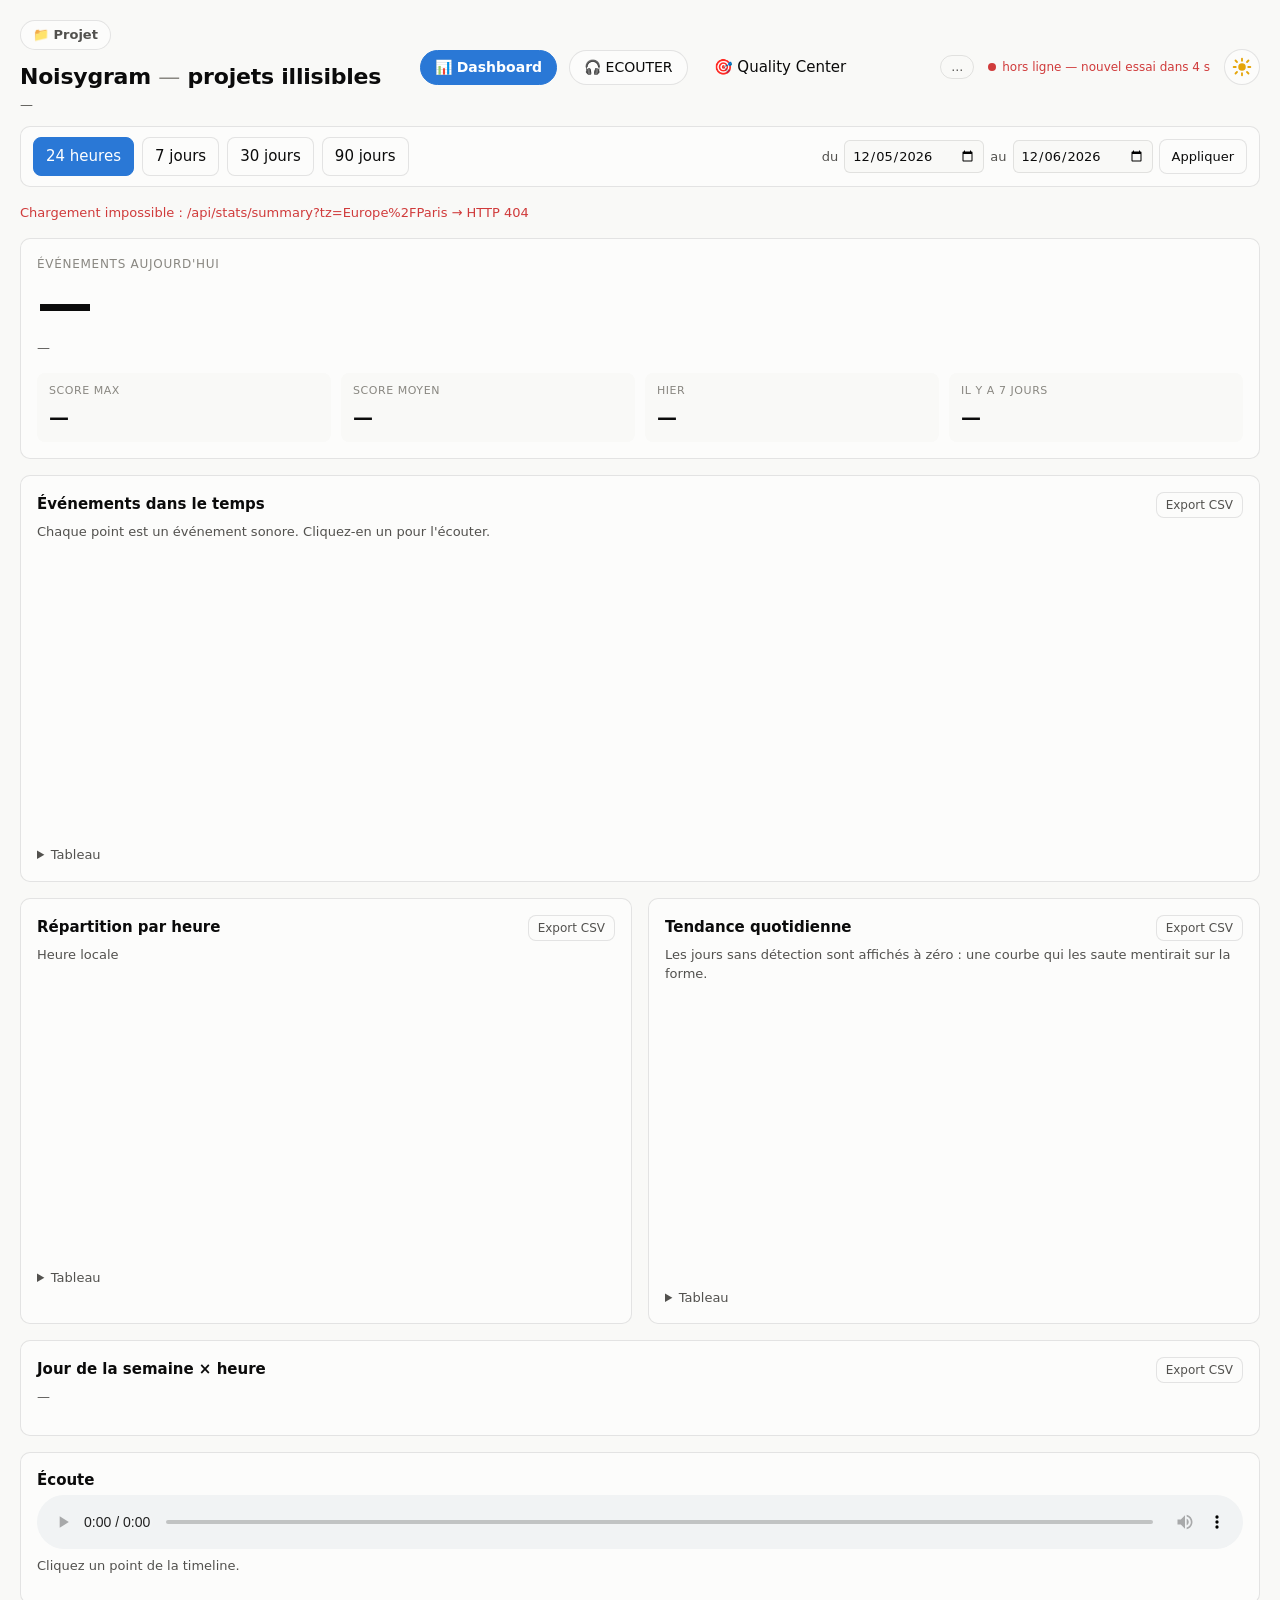
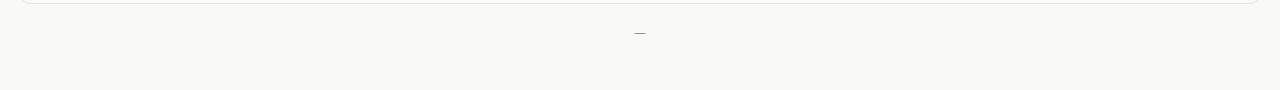
==== commit a82d9701: "feat(projets): en-tête réorganisé, suppression, renommage, classes traduites Corrections d'emplaceme" ====
--- a/backend/static/dashboard/index.html
+++ b/backend/static/dashboard/index.html
@@ -14,21 +14,27 @@
     } catch (e) {}
   })();
 </script>
-<link rel="stylesheet" href="style.css?v=19">
+<link rel="stylesheet" href="style.css?v=21">
 </head>
 <body>
 
 <header>
   <div class="header-left">
-    <h1>
-      <a href="https://noisy.virtuaworld.org/dashboard/" class="titre-lien">Noisygram</a>
-      <!-- Le projet courant vit DANS le titre, pas dans la barre de navigation.
-           Il y était en bouton séparé, avec « Projet » comme texte de départ :
-           le libellé ne devenait le vrai nom qu'à l'ouverture de la modale,
-           donc la page changeait d'aspect après une simple visite. -->
-      <button type="button" id="btn-projet" class="titre-projet"
-              title="Changer de projet">📁 <span id="projet-courant">…</span></button>
-    </h1>
+    <div class="titre-ligne">
+      <!-- Le bouton ouvre la modale. Son libellé est FIXE — « Projet » — et ne
+           porte pas le nom : c'est le titre à sa droite qui dit quel projet on
+           regarde. Un libellé qui changeait tout seul après une visite faisait
+           bouger la page sans raison. -->
+      <button type="button" id="btn-projet" class="btn-projet"
+              title="Changer, créer ou supprimer un projet">📁 Projet</button>
+      <h1>
+        <a href="https://noisy.virtuaworld.org/dashboard/" class="titre-lien">Noisygram</a>
+        <span class="titre-sep">—</span>
+        <!-- Le projet CONSULTÉ, et non celui que la capture surveille : c'est
+             lui qui décide de ce que montrent les tableaux et les graphiques. -->
+        <span id="projet-consulte">…</span>
+      </h1>
+    </div>
     <p class="sub" id="header-sub">—</p>
   </div>
   <nav class="header-center">
@@ -51,6 +57,11 @@
     <button type="button" id="btn-qc" class="nav-item btn-qc" style="background:none;border:none;cursor:pointer;font:inherit;">🎯 Quality Center</button>
   </nav>
   <div class="header-right">
+    <!-- Le projet que la capture SURVEILLE. Distinct du projet consulté, et
+         affiché à part exprès : on peut relire d'anciens relevés sans que la
+         campagne en cours s'interrompe, et il faut pouvoir le voir d'un coup
+         d'œil au lieu de le déduire. -->
+    <span class="surveille" id="projet-surveille" title="Projet surveillé par la capture">…</span>
     <!-- Voyant d'actualisation. Le dashboard ne reçoit AUCUNE poussée du
          serveur : la capture et l'admin sont deux processus distincts qui ne
          partagent que la base, et les deux sites passent par un proxy. On
@@ -316,6 +327,6 @@
 </dialog>
 
 <script src="/vendor/chart.umd.min.js"></script>
-<script src="dashboard.js?v=24"></script>
+<script src="dashboard.js?v=26"></script>
 </body>
 </html>
--- a/backend/static/dashboard/style.css
+++ b/backend/static/dashboard/style.css
@@ -873,6 +873,47 @@
   cursor: pointer;
 }
 
+/* Zone de dépôt : un trait INTERROMPU et un texte explicite, parce que rien
+   n'indique qu'une zone est cliquable tant qu'on ne l'a pas survolée. */
+.projet-depot {
+  padding: 16px 12px;
+  border: 2px dashed var(--border);
+  border-radius: 10px;
+  text-align: center;
+  color: var(--muted);
+  font-size: 13px;
+  cursor: pointer;
+}
+
+.projet-depot:hover,
+.projet-depot.survol {
+  border-color: var(--accent);
+  color: var(--accent);
+  background: color-mix(in srgb, var(--accent) 6%, transparent);
+}
+/* La poubelle : rouge, et ÉCARTÉE des autres boutons. Un bouton destructeur ne
+   doit pas ressembler à ses voisins — on ne clique pas dessus par erreur de
+   visée. Elle porte son infobulle, qui dit ce qu'elle emporte. */
+.btn-poubelle {
+  margin-left: auto;
+  border-color: color-mix(in srgb, var(--danger) 40%, transparent);
+  color: var(--danger);
+}
+
+.btn-poubelle:hover {
+  border-color: var(--danger);
+  background: color-mix(in srgb, var(--danger) 12%, transparent);
+  color: var(--danger);
+}
+
+/* La traduction française, à droite du nom du modèle. Discrète mais lisible :
+   on ne peut pas demander de décocher ce qu'on ne comprend pas. */
+.projet-classe-fr {
+  color: var(--muted);
+  font-style: normal;
+  font-size: 12px;
+}
+
 /* Le message de pied dit l'état en toutes lettres ; la couleur le souligne. */
 #projet-note.ok {
   color: var(--accent);
@@ -895,43 +936,66 @@
   font-weight: 600;
 }
 
-/* Le projet courant, en pastille DANS le titre. Cliquable — c'est ce qui ouvre
-   la modale — mais discret : il informe avant d'inviter.
-   Il vivait avant dans la barre de navigation, avec « Projet » comme texte de
-   départ : le libellé ne devenait le vrai nom qu'à l'ouverture de la modale,
-   donc la page changeait d'aspect après une simple visite. */
-.titre-projet {
+/* Ligne du titre : le bouton Projet, puis « Noisygram — <projet> ». */
+.titre-ligne {
+  display: flex;
+  align-items: center;
+  gap: 10px;
+  flex-wrap: wrap;
+}
+
+/* Libellé FIXE. Il ouvre la modale ; il ne porte pas le nom du projet — c'est
+   le titre à sa droite qui le dit. */
+.btn-projet {
   font: inherit;
   font-size: 13px;
   font-weight: 600;
-  margin-left: 8px;
-  padding: 2px 10px;
+  padding: 4px 12px;
   border: 1px solid var(--border);
   border-radius: 999px;
   background: var(--surface);
   color: var(--ink-2);
   cursor: pointer;
-  vertical-align: middle;
-}
-
-.titre-projet:hover,
-.titre-projet:focus-visible {
+  white-space: nowrap;
+}
+
+.btn-projet:hover,
+.btn-projet:focus-visible {
   border-color: var(--accent);
   color: var(--accent);
 }
 
-/* Consulter un projet que la capture NE surveille PAS. Le texte le dit — «
-   (consultation) » est ajouté par le CSS — et la bordure passe en pointillés :
-   la couleur seule ne suffirait pas à signaler, et se tromper de projet ferait
-   lire un ancien relevé comme la campagne en cours. */
-.titre-projet--consulte {
-  border-style: dashed;
-  border-color: var(--warn);
+/* Le tiret sépare sans peser. */
+.titre-sep {
+  color: var(--muted);
+  font-weight: 400;
+}
+
+#projet-consulte {
+  font-weight: 600;
+}
+
+/* Consulter un projet que la capture NE surveille PAS : le titre le dit en
+   toutes lettres. Sans ça, on lirait un ancien relevé en croyant regarder la
+   campagne en cours — et « la nuit a été calme » serait faux. */
+#projet-consulte.consulte {
   color: var(--warn);
 }
 
-.titre-projet--consulte::after {
+#projet-consulte.consulte::after {
   content: ' (consultation)';
   font-weight: 400;
-}
-
+  font-size: 13px;
+}
+
+/* Le projet SURVEILLÉ, à droite près du voyant. Distinct du consulté, et
+   affiché à part exprès : on veut le voir d'un coup d'œil, pas le déduire. */
+.surveille {
+  font-size: 12px;
+  color: var(--ink-2);
+  white-space: nowrap;
+  padding: 2px 10px;
+  border: 1px solid var(--border);
+  border-radius: 999px;
+}
+
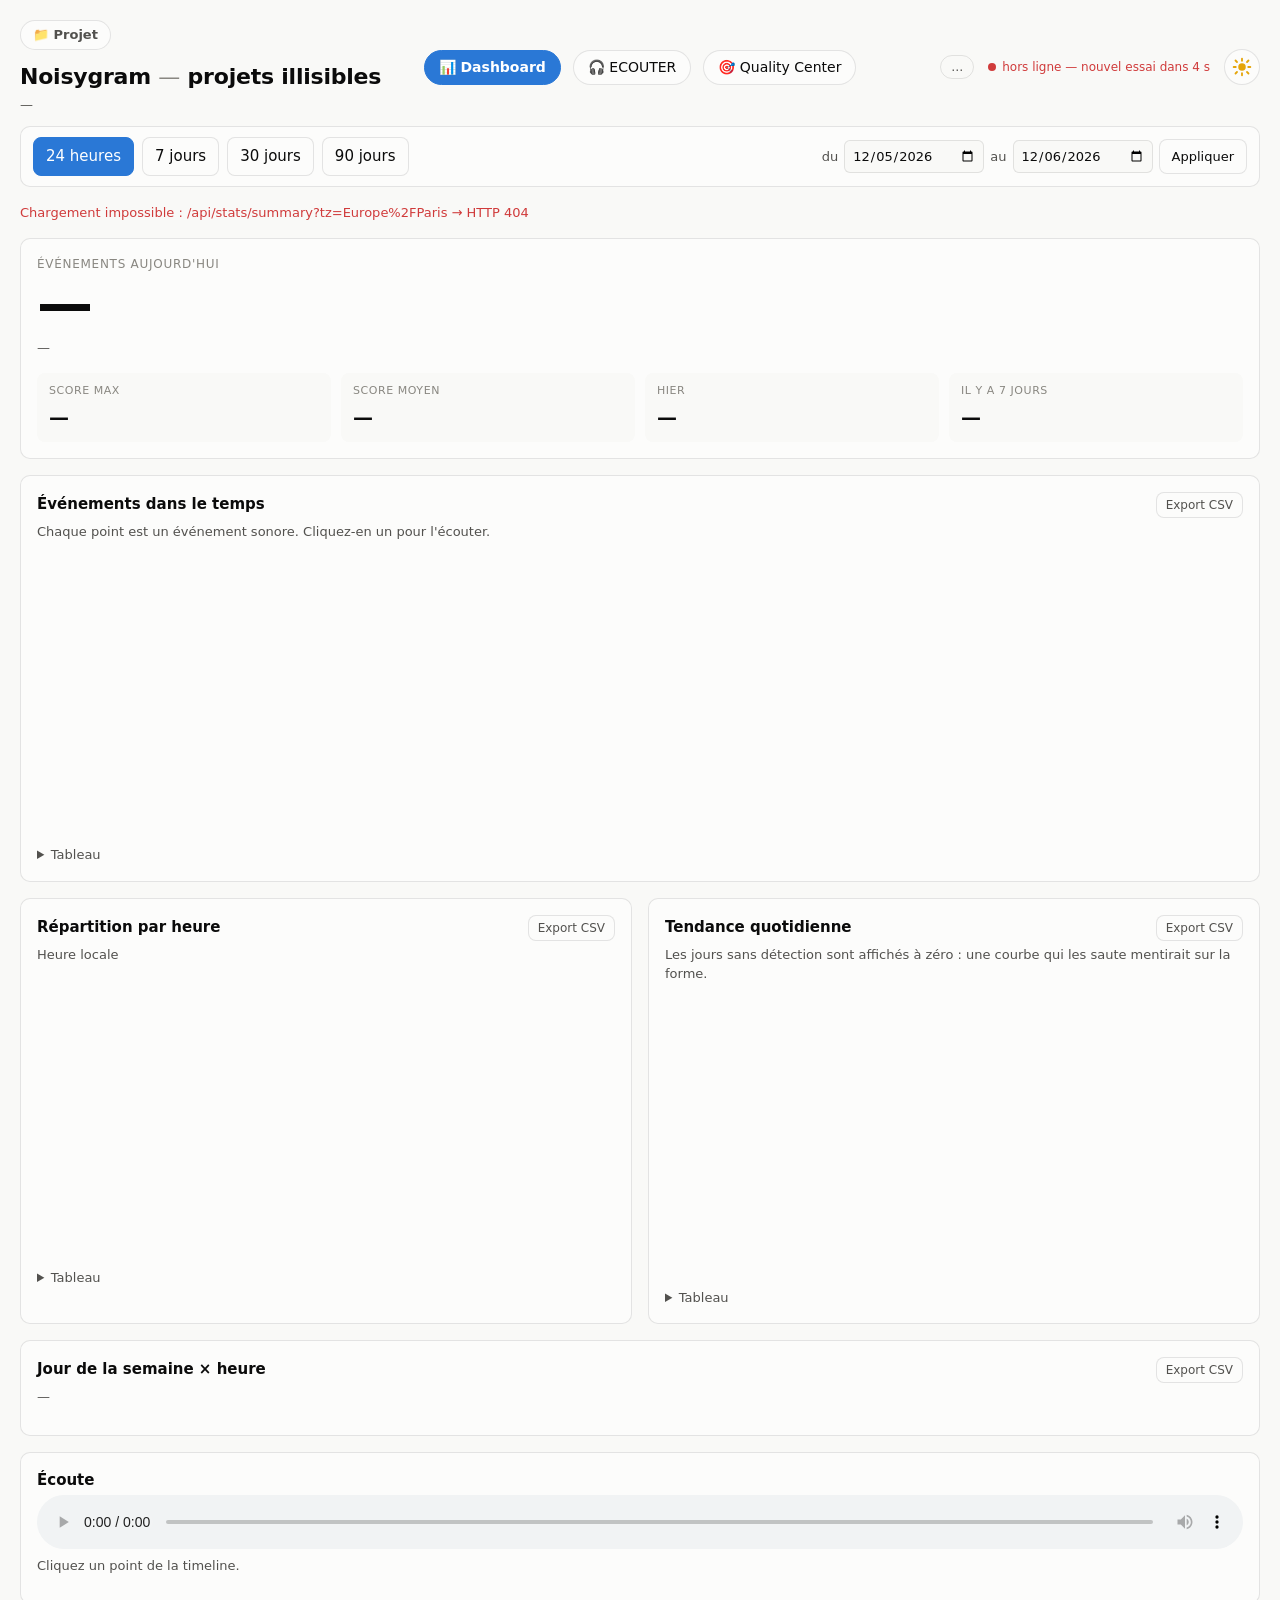
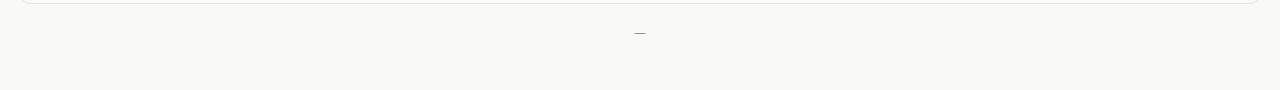
==== commit 858cd7f5: "fix(nav): Quality Center retrouve son habillage comme ses deux voisins Signalé par l'utilisateur : «" ====
--- a/backend/static/dashboard/index.html
+++ b/backend/static/dashboard/index.html
@@ -14,7 +14,7 @@
     } catch (e) {}
   })();
 </script>
-<link rel="stylesheet" href="style.css?v=21">
+<link rel="stylesheet" href="style.css?v=22">
 </head>
 <body>
 
@@ -54,7 +54,7 @@
          viserait l'hôte de l'admin, qui répond 404 — un lien mort dirait
          simplement que la page existe ailleurs. -->
     <a href="https://noisy.virtuaworld.org/listen/" class="nav-item">🎧 ECOUTER</a>
-    <button type="button" id="btn-qc" class="nav-item btn-qc" style="background:none;border:none;cursor:pointer;font:inherit;">🎯 Quality Center</button>
+    <button type="button" id="btn-qc" class="nav-item">🎯 Quality Center</button>
   </nav>
   <div class="header-right">
     <!-- Le projet que la capture SURVEILLE. Distinct du projet consulté, et
--- a/backend/static/dashboard/style.css
+++ b/backend/static/dashboard/style.css
@@ -159,6 +159,13 @@
   font-weight: 600;
 }
 
+/* Le bouton de navigation est un <button> : il lui faut le curseur, que l'ancre
+   et le <span> ont par nature. Posé sur `button.nav-item` et non sur
+   `.nav-item`, pour ne pas suggérer qu'ECOUTER — un simple <span> — se clique. */
+button.nav-item {
+  cursor: pointer;
+}
+
 @media (max-width: 768px) {
   header {
     flex-wrap: wrap;
@@ -625,14 +632,6 @@
   color: #fff;
 }
 
-.btn-qc {
-  transition: opacity 0.15s ease;
-}
-
-.btn-qc:hover {
-  opacity: 0.8;
-}
-
 .qc-candidates-table {
   width: 100%;
   border-collapse: collapse;
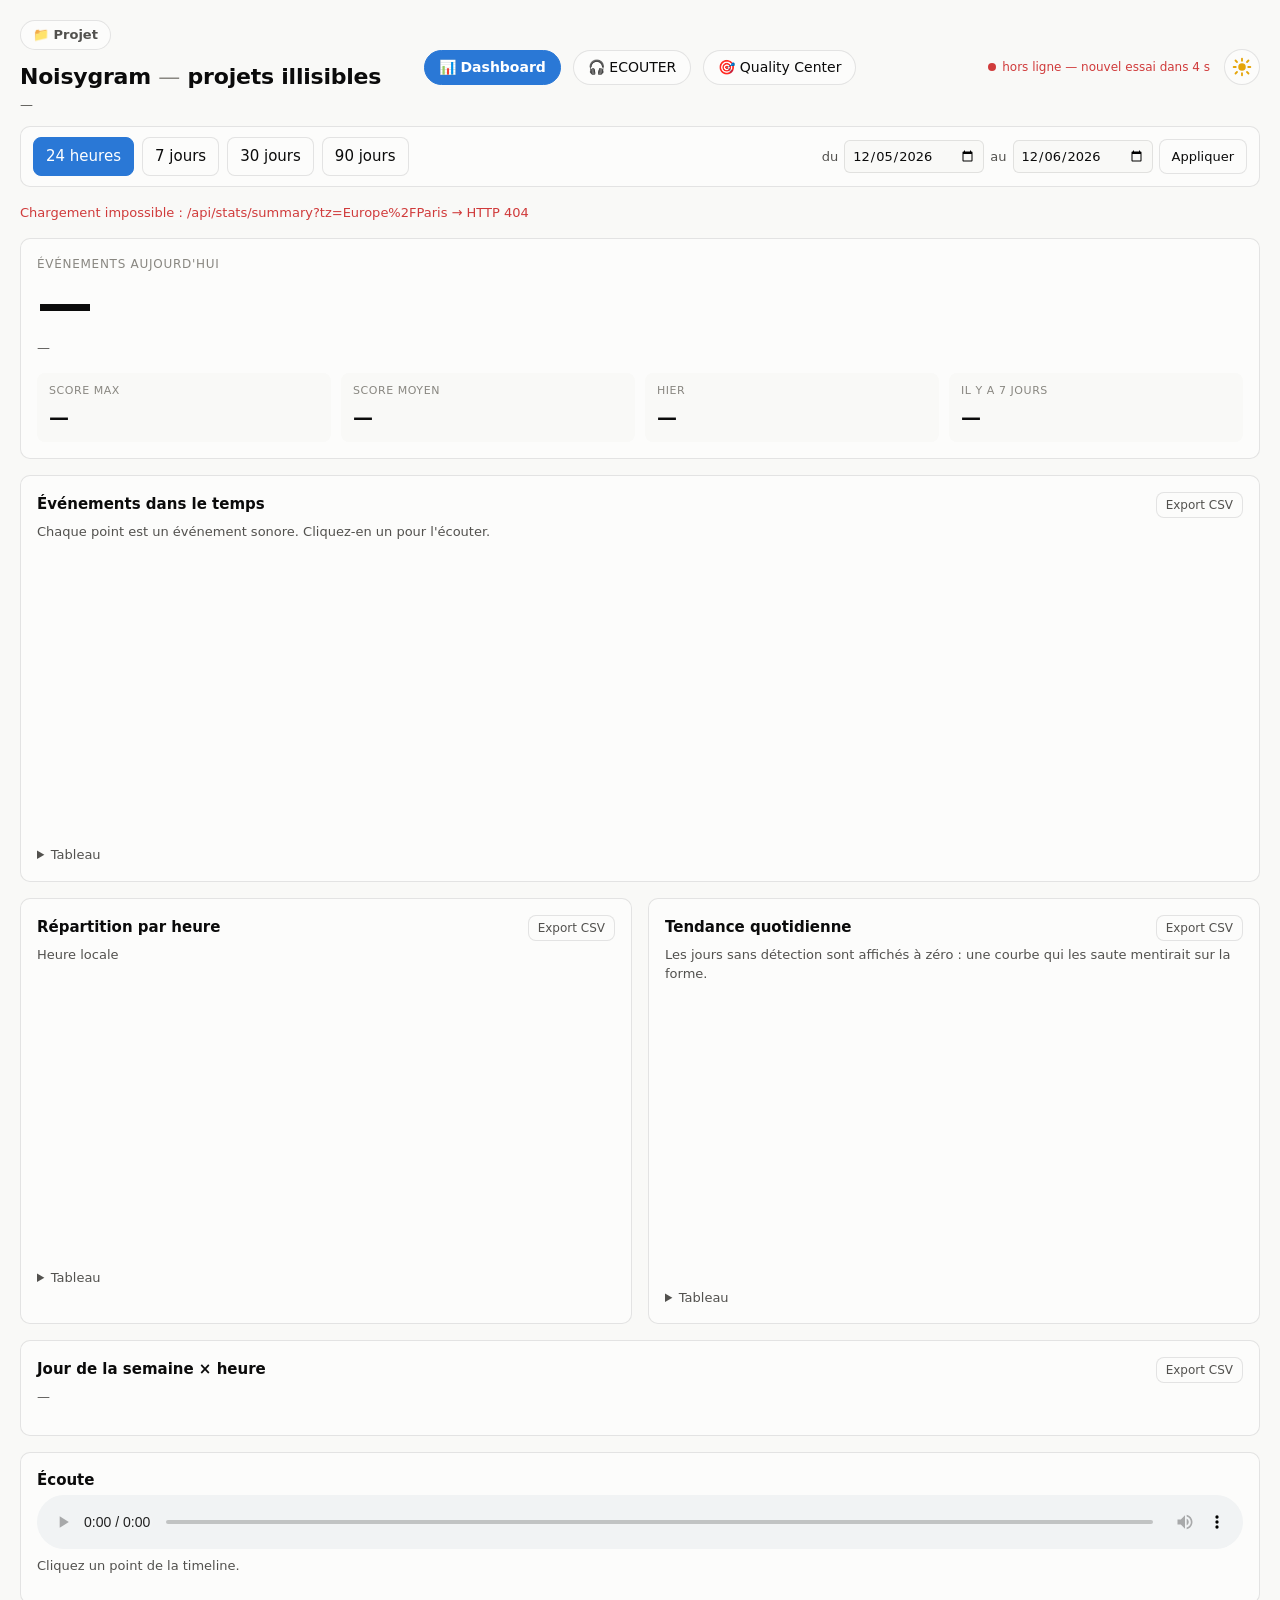
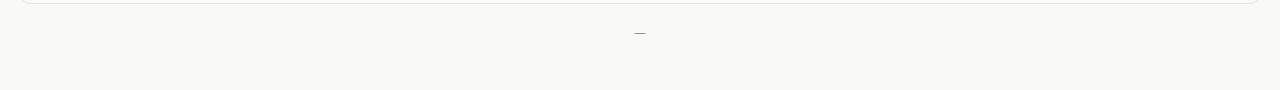
==== commit 84429470: "fix(nav): le projet surveillé entre DANS la pastille d'état Format demandé par l'utilisateur :     ●" ====
--- a/backend/static/dashboard/index.html
+++ b/backend/static/dashboard/index.html
@@ -14,7 +14,7 @@
     } catch (e) {}
   })();
 </script>
-<link rel="stylesheet" href="style.css?v=22">
+<link rel="stylesheet" href="style.css?v=24">
 </head>
 <body>
 
@@ -57,11 +57,6 @@
     <button type="button" id="btn-qc" class="nav-item">🎯 Quality Center</button>
   </nav>
   <div class="header-right">
-    <!-- Le projet que la capture SURVEILLE. Distinct du projet consulté, et
-         affiché à part exprès : on peut relire d'anciens relevés sans que la
-         campagne en cours s'interrompe, et il faut pouvoir le voir d'un coup
-         d'œil au lieu de le déduire. -->
-    <span class="surveille" id="projet-surveille" title="Projet surveillé par la capture">…</span>
     <!-- Voyant d'actualisation. Le dashboard ne reçoit AUCUNE poussée du
          serveur : la capture et l'admin sont deux processus distincts qui ne
          partagent que la base, et les deux sites passent par un proxy. On
@@ -71,6 +66,10 @@
     <span class="direct" id="direct" data-etat="attente" role="status" aria-live="polite">
       <span class="direct-dot" aria-hidden="true"></span>
       <span id="direct-texte">connexion…</span>
+      <!-- Le projet SURVEILLÉ, dans la MÊME pastille que l'état :
+           « en direct : aboiement ». Il se lit donc d'un bloc, au lieu d'être
+           un élément séparé qu'il faudrait rapprocher mentalement. -->
+      <span id="projet-surveille" title="Projet surveille par la capture"></span>
     </span>
     <button id="theme" type="button" class="btn-theme" title="Passer au mode sombre" aria-label="Passer au mode sombre">
       <svg class="icon-theme icon-sun" viewBox="0 0 24 24" width="20" height="20" fill="none" stroke="#e5a50a" stroke-width="2.2" stroke-linecap="round" stroke-linejoin="round">
@@ -327,6 +326,6 @@
 </dialog>
 
 <script src="/vendor/chart.umd.min.js"></script>
-<script src="dashboard.js?v=26"></script>
+<script src="dashboard.js?v=27"></script>
 </body>
 </html>
--- a/backend/static/dashboard/style.css
+++ b/backend/static/dashboard/style.css
@@ -905,6 +905,16 @@
   color: var(--danger);
 }
 
+/* Le bouton « Affiché » : désactivé, mais DÉLIBÉRÉMENT — c'est un état, pas un
+   bouton cassé. Le trait passe en pointillés pour que ça se lise. */
+.projet-actions button:disabled {
+  opacity: 0.7;
+  cursor: default;
+  border-style: dashed;
+  border-color: var(--accent);
+  color: var(--accent);
+}
+
 /* La traduction française, à droite du nom du modèle. Discrète mais lisible :
    on ne peut pas demander de décocher ce qu'on ne comprend pas. */
 .projet-classe-fr {
@@ -987,14 +997,17 @@
   font-size: 13px;
 }
 
-/* Le projet SURVEILLÉ, à droite près du voyant. Distinct du consulté, et
-   affiché à part exprès : on veut le voir d'un coup d'œil, pas le déduire. */
-.surveille {
-  font-size: 12px;
-  color: var(--ink-2);
-  white-space: nowrap;
-  padding: 2px 10px;
-  border: 1px solid var(--border);
-  border-radius: 999px;
-}
-
+/* Le projet SURVEILLÉ, dans la même pastille que l'état de connexion :
+   « en direct : aboiement ». Le séparateur n'apparaît que s'il y a un nom à
+   séparer — au premier rendu, avant la réponse de l'API, le span est vide et
+   la pastille affiche seulement « connexion… ».
+   L'espace après le deux-points vient du `gap` de `.direct` ; il ne faut donc
+   pas le remettre dans le contenu, sous peine de le voir en double. */
+#projet-surveille:not(:empty)::before {
+  content: ': ';
+}
+
+#projet-surveille:empty {
+  display: none;
+}
+
